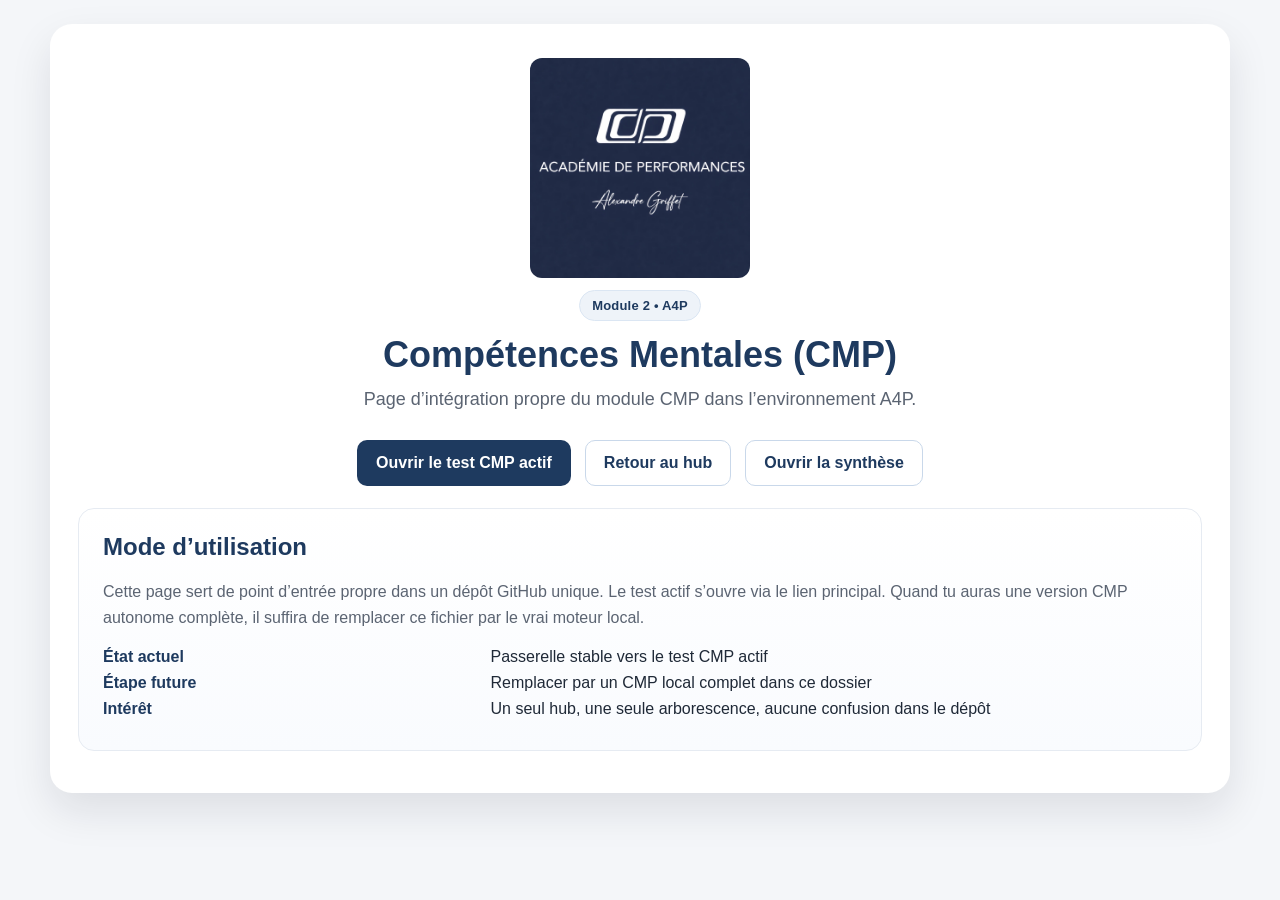
==== cmp/index.html @ 4a127841 "Add files via upload" ====
<!DOCTYPE html>
<html lang="fr">
<head>
<meta charset="UTF-8" />
<meta name="viewport" content="width=device-width, initial-scale=1.0" />
<title>CMP | A4P</title>
<style>
:root{
  --bg:#f4f6f9; --card:#fff; --text:#1f2937; --muted:#5b6472;
  --primary:#1e3a5f; --primary-2:#294d7a; --border:#e6ebf2;
  --shadow:0 18px 42px rgba(15,23,42,.10); --radius:16px;
}
*{box-sizing:border-box}
body{margin:0;font-family:Arial,Helvetica,sans-serif;background:var(--bg);color:var(--text);padding:24px}
.wrap{max-width:1180px;margin:0 auto;background:var(--card);border-radius:22px;box-shadow:var(--shadow);padding:34px 28px 42px}
.top{text-align:center;margin-bottom:26px}
.logo{max-width:220px;width:100%;height:auto;margin:0 auto 12px;display:block;border-radius:12px}
.badge{display:inline-block;font-size:13px;background:#eef3f9;color:var(--primary);border:1px solid #dbe6f3;padding:7px 12px;border-radius:999px;margin-bottom:14px;font-weight:700;letter-spacing:.2px}
h1{margin:0 0 10px;font-size:36px;line-height:1.12;color:var(--primary)}
h2{margin:0 0 10px;color:var(--primary)}
.subtitle{margin:0 auto;max-width:900px;font-size:18px;line-height:1.6;color:var(--muted)}
.grid{display:grid;grid-template-columns:repeat(3,minmax(0,1fr));gap:22px;margin-top:32px}
.card{border:1px solid var(--border);border-radius:var(--radius);background:linear-gradient(180deg,#fff 0%,#f9fbfe 100%);padding:24px}
.module{font-size:12px;text-transform:uppercase;letter-spacing:.8px;color:#6b7280;font-weight:700;margin-bottom:8px}
.meta{margin:0 0 18px;padding-left:18px;color:var(--text);line-height:1.7;font-size:14px}
.btn{display:inline-block;text-decoration:none;background:var(--primary);color:#fff;padding:13px 18px;border-radius:10px;font-weight:700;text-align:center;border:1px solid transparent}
.btn:hover{background:var(--primary-2)}
.btn.secondary{background:#fff;color:var(--primary);border-color:#c9d8ea}
.actions{display:flex;justify-content:center;gap:14px;flex-wrap:wrap}
.synthese{margin-top:30px;border-top:1px solid var(--border);padding-top:28px;text-align:center}
.footer{margin-top:28px;text-align:center;font-size:13px;color:#6b7280}
.frame-wrap{margin-top:20px;border:1px solid var(--border);border-radius:16px;overflow:hidden;background:#fff}
iframe{width:100%;height:78vh;border:0;background:#fff}
.notice{margin:18px 0;color:var(--muted);line-height:1.6}
.kv{display:grid;grid-template-columns:1.1fr 2fr;gap:10px;margin:8px 0}
.kv strong{color:var(--primary)}
@media (max-width:980px){.grid{grid-template-columns:1fr}h1{font-size:30px}.wrap{padding:24px 18px 30px}.kv{grid-template-columns:1fr}}
</style>
</head>
<body>
<div class="wrap">
  <div class="top">
    <img class="logo" src="../assets/logo-a4p.jpeg" alt="A4P">
    <div class="badge">Module 2 • A4P</div>
    <h1>Compétences Mentales (CMP)</h1>
    <p class="subtitle">Page d’intégration propre du module CMP dans l’environnement A4P.</p>
  </div>

  <div class="actions">
    <a class="btn" href="https://alexandregriffet-cmd.github.io/CMP_academie_performances.html/">Ouvrir le test CMP actif</a>
    <a class="btn secondary" href="../index.html">Retour au hub</a>
    <a class="btn secondary" href="../synthese.html">Ouvrir la synthèse</a>
  </div>

  <div class="card" style="margin-top:22px">
    <h2>Mode d’utilisation</h2>
    <p class="notice">
      Cette page sert de point d’entrée propre dans un dépôt GitHub unique. Le test actif s’ouvre via le lien principal.
      Quand tu auras une version CMP autonome complète, il suffira de remplacer ce fichier par le vrai moteur local.
    </p>
    <div class="kv"><strong>État actuel</strong><span>Passerelle stable vers le test CMP actif</span></div>
    <div class="kv"><strong>Étape future</strong><span>Remplacer par un CMP local complet dans ce dossier</span></div>
    <div class="kv"><strong>Intérêt</strong><span>Un seul hub, une seule arborescence, aucune confusion dans le dépôt</span></div>
  </div>
</div>
</body>
</html>
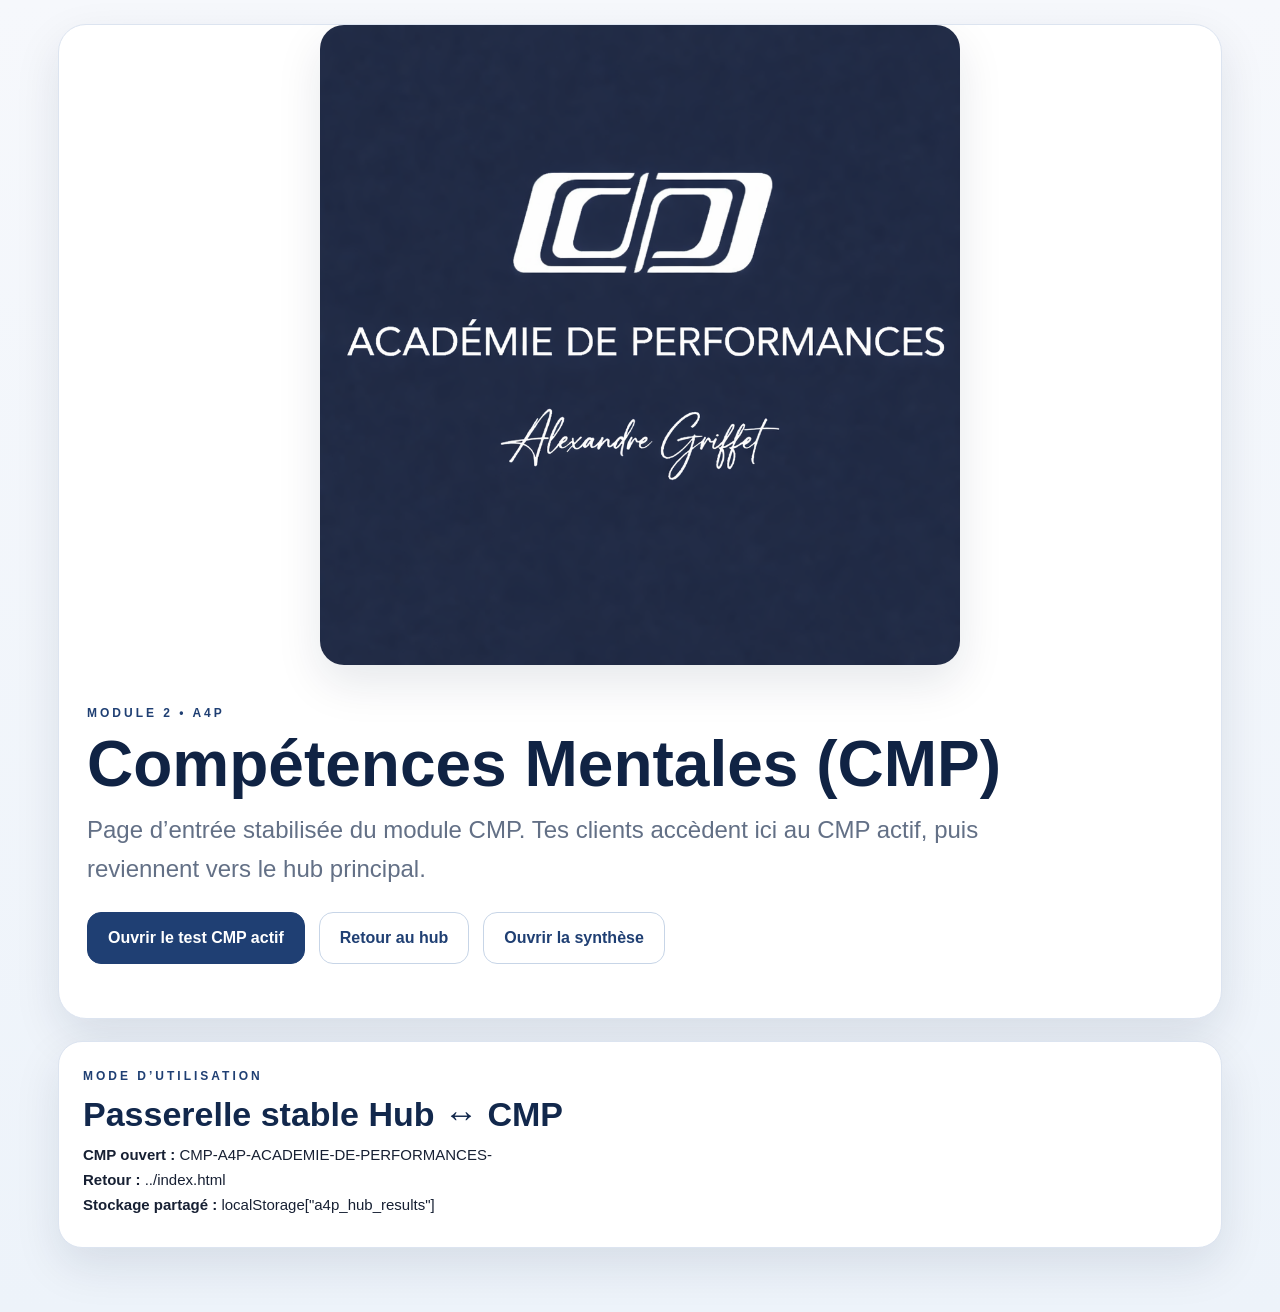
==== commit 8f67ef01: "Add files via upload" ====
--- a/cmp/index.html
+++ b/cmp/index.html
@@ -4,64 +4,33 @@
 <meta charset="UTF-8" />
 <meta name="viewport" content="width=device-width, initial-scale=1.0" />
 <title>CMP | A4P</title>
-<style>
-:root{
-  --bg:#f4f6f9; --card:#fff; --text:#1f2937; --muted:#5b6472;
-  --primary:#1e3a5f; --primary-2:#294d7a; --border:#e6ebf2;
-  --shadow:0 18px 42px rgba(15,23,42,.10); --radius:16px;
-}
-*{box-sizing:border-box}
-body{margin:0;font-family:Arial,Helvetica,sans-serif;background:var(--bg);color:var(--text);padding:24px}
-.wrap{max-width:1180px;margin:0 auto;background:var(--card);border-radius:22px;box-shadow:var(--shadow);padding:34px 28px 42px}
-.top{text-align:center;margin-bottom:26px}
-.logo{max-width:220px;width:100%;height:auto;margin:0 auto 12px;display:block;border-radius:12px}
-.badge{display:inline-block;font-size:13px;background:#eef3f9;color:var(--primary);border:1px solid #dbe6f3;padding:7px 12px;border-radius:999px;margin-bottom:14px;font-weight:700;letter-spacing:.2px}
-h1{margin:0 0 10px;font-size:36px;line-height:1.12;color:var(--primary)}
-h2{margin:0 0 10px;color:var(--primary)}
-.subtitle{margin:0 auto;max-width:900px;font-size:18px;line-height:1.6;color:var(--muted)}
-.grid{display:grid;grid-template-columns:repeat(3,minmax(0,1fr));gap:22px;margin-top:32px}
-.card{border:1px solid var(--border);border-radius:var(--radius);background:linear-gradient(180deg,#fff 0%,#f9fbfe 100%);padding:24px}
-.module{font-size:12px;text-transform:uppercase;letter-spacing:.8px;color:#6b7280;font-weight:700;margin-bottom:8px}
-.meta{margin:0 0 18px;padding-left:18px;color:var(--text);line-height:1.7;font-size:14px}
-.btn{display:inline-block;text-decoration:none;background:var(--primary);color:#fff;padding:13px 18px;border-radius:10px;font-weight:700;text-align:center;border:1px solid transparent}
-.btn:hover{background:var(--primary-2)}
-.btn.secondary{background:#fff;color:var(--primary);border-color:#c9d8ea}
-.actions{display:flex;justify-content:center;gap:14px;flex-wrap:wrap}
-.synthese{margin-top:30px;border-top:1px solid var(--border);padding-top:28px;text-align:center}
-.footer{margin-top:28px;text-align:center;font-size:13px;color:#6b7280}
-.frame-wrap{margin-top:20px;border:1px solid var(--border);border-radius:16px;overflow:hidden;background:#fff}
-iframe{width:100%;height:78vh;border:0;background:#fff}
-.notice{margin:18px 0;color:var(--muted);line-height:1.6}
-.kv{display:grid;grid-template-columns:1.1fr 2fr;gap:10px;margin:8px 0}
-.kv strong{color:var(--primary)}
-@media (max-width:980px){.grid{grid-template-columns:1fr}h1{font-size:30px}.wrap{padding:24px 18px 30px}.kv{grid-template-columns:1fr}}
-</style>
+<link rel="stylesheet" href="../styles.css" />
 </head>
 <body>
-<div class="wrap">
-  <div class="top">
-    <img class="logo" src="../assets/logo-a4p.jpeg" alt="A4P">
-    <div class="badge">Module 2 • A4P</div>
-    <h1>Compétences Mentales (CMP)</h1>
-    <p class="subtitle">Page d’intégration propre du module CMP dans l’environnement A4P.</p>
-  </div>
+<main class="page">
+  <section class="shell hero">
+    <img class="hero-logo" src="../assets/logo-a4p.png" alt="A4P">
+    <div class="hero-content">
+      <div class="eyebrow">Module 2 • A4P</div>
+      <h1>Compétences Mentales (CMP)</h1>
+      <p class="lead">Page d’entrée stabilisée du module CMP. Tes clients accèdent ici au CMP actif, puis reviennent vers le hub principal.</p>
+      <div class="toolbar">
+        <a class="btn" href="https://alexandregriffet-cmd.github.io/CMP-A4P-ACADEMIE-DE-PERFORMANCES-/">Ouvrir le test CMP actif</a>
+        <a class="btn secondary" href="../index.html">Retour au hub</a>
+        <a class="btn secondary" href="https://alexandregriffet-cmd.github.io/CMP-A4P-ACADEMIE-DE-PERFORMANCES-/resultats.html">Ouvrir la synthèse</a>
+      </div>
+    </div>
+  </section>
 
-  <div class="actions">
-    <a class="btn" href="https://alexandregriffet-cmd.github.io/CMP_academie_performances.html/">Ouvrir le test CMP actif</a>
-    <a class="btn secondary" href="../index.html">Retour au hub</a>
-    <a class="btn secondary" href="../synthese.html">Ouvrir la synthèse</a>
-  </div>
-
-  <div class="card" style="margin-top:22px">
-    <h2>Mode d’utilisation</h2>
-    <p class="notice">
-      Cette page sert de point d’entrée propre dans un dépôt GitHub unique. Le test actif s’ouvre via le lien principal.
-      Quand tu auras une version CMP autonome complète, il suffira de remplacer ce fichier par le vrai moteur local.
-    </p>
-    <div class="kv"><strong>État actuel</strong><span>Passerelle stable vers le test CMP actif</span></div>
-    <div class="kv"><strong>Étape future</strong><span>Remplacer par un CMP local complet dans ce dossier</span></div>
-    <div class="kv"><strong>Intérêt</strong><span>Un seul hub, une seule arborescence, aucune confusion dans le dépôt</span></div>
-  </div>
-</div>
+  <section class="card" style="margin-top:22px">
+    <div class="eyebrow">Mode d’utilisation</div>
+    <h2 style="margin:0 0 12px;color:#12284c;font-size:34px">Passerelle stable Hub ↔ CMP</h2>
+    <div class="module-meta">
+      <div><strong>CMP ouvert :</strong> CMP-A4P-ACADEMIE-DE-PERFORMANCES-</div>
+      <div><strong>Retour :</strong> ../index.html</div>
+      <div><strong>Stockage partagé :</strong> localStorage["a4p_hub_results"]</div>
+    </div>
+  </section>
+</main>
 </body>
 </html>
--- a/styles.css
+++ b/styles.css
@@ -0,0 +1,37 @@
+:root{
+  --bg:#f3f6fb; --card:#ffffff; --text:#172033; --muted:#637086;
+  --primary:#1f3f73; --primary2:#3d6ed0; --line:#dce4f0;
+  --shadow:0 18px 46px rgba(14,26,54,.10); --radius:22px;
+}
+*{box-sizing:border-box}
+body{margin:0;font-family:Arial,Helvetica,sans-serif;background:linear-gradient(180deg,#f6f8fc 0%,#edf3fa 100%);color:var(--text)}
+a{text-decoration:none}
+.page{max-width:1200px;margin:0 auto;padding:24px 18px 64px}
+.hero-logo{width:min(100%,640px);display:block;margin:0 auto 10px;border-radius:24px;box-shadow:var(--shadow)}
+.hero{padding:0 0 18px}
+.shell{background:var(--card);border:1px solid var(--line);border-radius:28px;box-shadow:var(--shadow);overflow:hidden}
+.hero-content{padding:28px}
+.eyebrow{display:inline-block;letter-spacing:3px;font-size:12px;font-weight:800;color:var(--primary);text-transform:uppercase;margin-bottom:12px}
+h1{margin:0 0 14px;font-size:clamp(36px,5vw,64px);line-height:1.02;color:#102344}
+.lead{margin:0;max-width:900px;font-size:clamp(18px,2.3vw,24px);line-height:1.6;color:var(--muted)}
+.toolbar{display:flex;gap:14px;flex-wrap:wrap;margin:24px 0 8px}
+.btn{display:inline-flex;align-items:center;justify-content:center;gap:10px;background:var(--primary);color:#fff;border:1px solid var(--primary);padding:14px 20px;border-radius:14px;font-weight:700;cursor:pointer;min-height:52px}
+.btn.secondary{background:#fff;color:var(--primary);border-color:#c7d5e7}
+.metrics{display:grid;grid-template-columns:1.1fr 1fr;gap:22px;margin-top:24px}
+.card{background:var(--card);border:1px solid var(--line);border-radius:24px;padding:24px;box-shadow:var(--shadow)}
+.big-score{font-size:56px;font-weight:800;color:#102344;margin:8px 0 4px}
+.small-muted{color:var(--muted);font-size:15px}
+.modules{display:grid;grid-template-columns:repeat(3,minmax(0,1fr));gap:22px;margin-top:22px}
+.module-tag{font-size:12px;letter-spacing:2px;text-transform:uppercase;color:var(--primary);font-weight:800;margin-bottom:8px}
+h3{font-size:34px;line-height:1.08;margin:0 0 10px;color:#12284c}
+.module-desc{font-size:18px;line-height:1.6;color:var(--muted);min-height:86px}
+.status{display:inline-block;margin:4px 0 12px;padding:8px 12px;border-radius:999px;font-weight:700;font-size:13px}
+.status.ready{background:#eaf4eb;color:#25603a}.status.pending{background:#f6f0e7;color:#815a1d}
+.module-meta{display:grid;gap:8px;font-size:15px;margin-bottom:10px}
+.summary{color:var(--muted);line-height:1.7;min-height:92px}
+.card-actions{display:flex;flex-wrap:wrap;gap:12px;margin-top:16px}
+.json-box{margin-top:22px;background:#0d2240;color:#dfeaff;border-radius:18px;padding:20px;overflow:auto;font:14px/1.5 ui-monospace,SFMono-Regular,Menlo,monospace;max-height:360px}
+.footer-note{margin-top:22px;color:var(--muted);font-size:14px;text-align:center}
+.center{display:flex;justify-content:center}
+.radar-wrap{display:flex;align-items:center;justify-content:center;min-height:420px}
+@media (max-width:980px){.metrics,.modules{grid-template-columns:1fr}.hero-content,.card{padding:20px}.big-score{font-size:46px}h3{font-size:28px}.module-desc,.summary{min-height:auto}.radar-wrap{min-height:320px}}
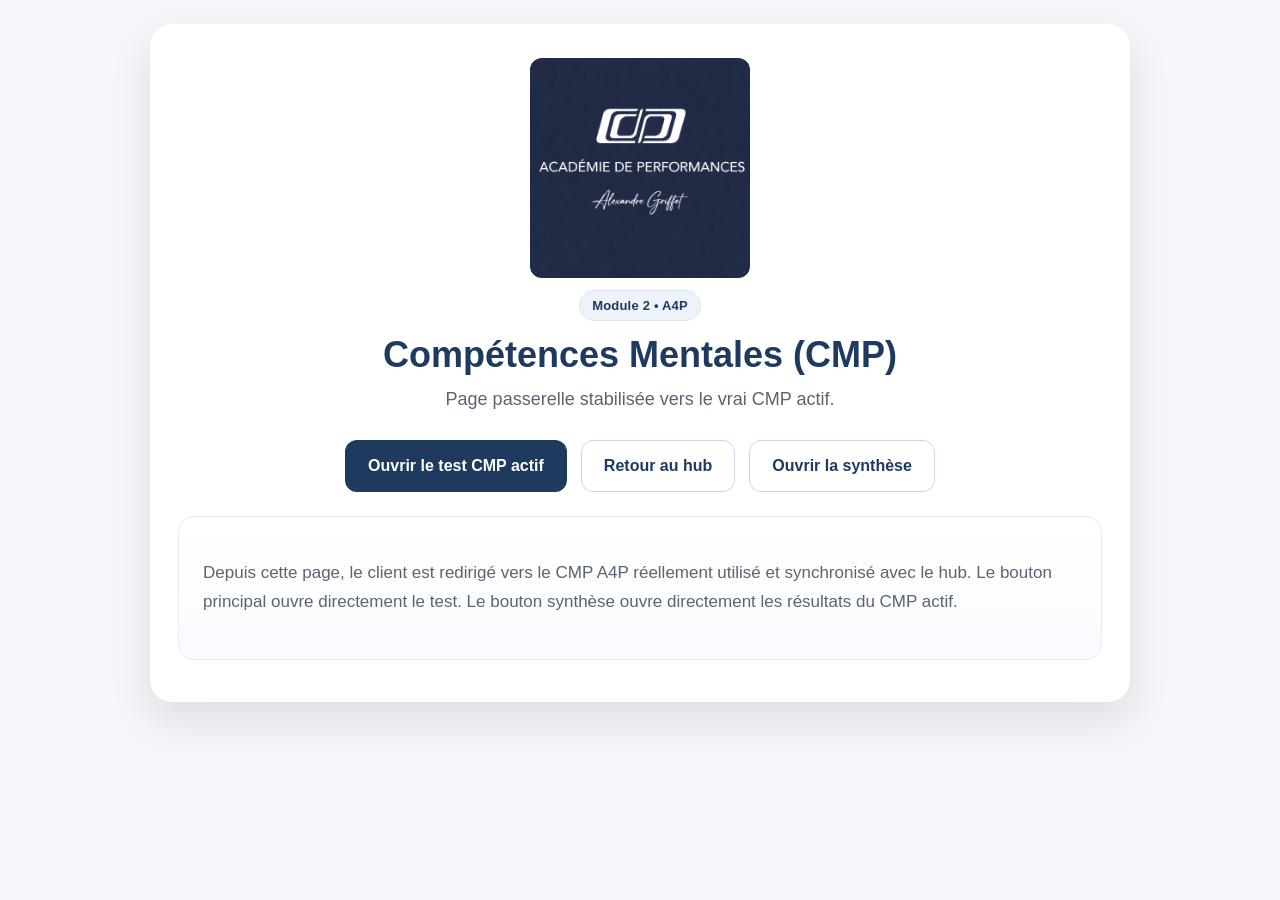
==== commit defd7f73: "Add files via upload" ====
--- a/cmp/index.html
+++ b/cmp/index.html
@@ -4,33 +4,34 @@
 <meta charset="UTF-8" />
 <meta name="viewport" content="width=device-width, initial-scale=1.0" />
 <title>CMP | A4P</title>
-<link rel="stylesheet" href="../styles.css" />
+<style>
+:root{--bg:#f4f6f9;--card:#fff;--text:#1f2937;--muted:#5b6472;--primary:#1e3a5f;--primary-2:#294d7a;--border:#e6ebf2;--shadow:0 18px 42px rgba(15,23,42,.10);--radius:16px}
+*{box-sizing:border-box} body{margin:0;font-family:Arial,Helvetica,sans-serif;background:var(--bg);color:var(--text);padding:24px}
+.wrap{max-width:980px;margin:0 auto;background:var(--card);border-radius:22px;box-shadow:var(--shadow);padding:34px 28px 42px}
+.top{text-align:center;margin-bottom:26px}.logo{max-width:220px;width:100%;height:auto;margin:0 auto 12px;display:block;border-radius:12px}
+.badge{display:inline-block;font-size:13px;background:#eef3f9;color:var(--primary);border:1px solid #dbe6f3;padding:7px 12px;border-radius:999px;margin-bottom:14px;font-weight:700;letter-spacing:.2px}
+h1{margin:0 0 10px;font-size:36px;line-height:1.12;color:var(--primary)}.subtitle{margin:0 auto;max-width:900px;font-size:18px;line-height:1.6;color:var(--muted)}
+.actions{display:flex;justify-content:center;gap:14px;flex-wrap:wrap}.btn{display:inline-block;text-decoration:none;background:var(--primary);color:#fff;padding:16px 22px;border-radius:12px;font-weight:700;text-align:center;border:1px solid transparent}.btn:hover{background:var(--primary-2)}.btn.secondary{background:#fff;color:var(--primary);border-color:#c9d8ea}
+.card{border:1px solid var(--border);border-radius:var(--radius);background:linear-gradient(180deg,#fff 0%,#f9fbfe 100%);padding:24px;margin-top:24px}.notice{margin:18px 0;color:var(--muted);line-height:1.7;font-size:17px}
+@media (max-width:680px){.wrap{padding:24px 18px 30px}.actions .btn{width:100%}.wrap h1{font-size:30px}}
+</style>
 </head>
 <body>
-<main class="page">
-  <section class="shell hero">
-    <img class="hero-logo" src="../assets/logo-a4p.png" alt="A4P">
-    <div class="hero-content">
-      <div class="eyebrow">Module 2 • A4P</div>
-      <h1>Compétences Mentales (CMP)</h1>
-      <p class="lead">Page d’entrée stabilisée du module CMP. Tes clients accèdent ici au CMP actif, puis reviennent vers le hub principal.</p>
-      <div class="toolbar">
-        <a class="btn" href="https://alexandregriffet-cmd.github.io/CMP-A4P-ACADEMIE-DE-PERFORMANCES-/">Ouvrir le test CMP actif</a>
-        <a class="btn secondary" href="../index.html">Retour au hub</a>
-        <a class="btn secondary" href="https://alexandregriffet-cmd.github.io/CMP-A4P-ACADEMIE-DE-PERFORMANCES-/resultats.html">Ouvrir la synthèse</a>
-      </div>
-    </div>
-  </section>
-
-  <section class="card" style="margin-top:22px">
-    <div class="eyebrow">Mode d’utilisation</div>
-    <h2 style="margin:0 0 12px;color:#12284c;font-size:34px">Passerelle stable Hub ↔ CMP</h2>
-    <div class="module-meta">
-      <div><strong>CMP ouvert :</strong> CMP-A4P-ACADEMIE-DE-PERFORMANCES-</div>
-      <div><strong>Retour :</strong> ../index.html</div>
-      <div><strong>Stockage partagé :</strong> localStorage["a4p_hub_results"]</div>
-    </div>
-  </section>
-</main>
+<div class="wrap">
+  <div class="top">
+    <img class="logo" src="../assets/logo-a4p.jpeg" alt="A4P">
+    <div class="badge">Module 2 • A4P</div>
+    <h1>Compétences Mentales (CMP)</h1>
+    <p class="subtitle">Page passerelle stabilisée vers le vrai CMP actif.</p>
+  </div>
+  <div class="actions">
+    <a class="btn" href="https://alexandregriffet-cmd.github.io/CMP-A4P-ACADEMIE-DE-PERFORMANCES-/">Ouvrir le test CMP actif</a>
+    <a class="btn secondary" href="../index.html">Retour au hub</a>
+    <a class="btn secondary" href="https://alexandregriffet-cmd.github.io/CMP-A4P-ACADEMIE-DE-PERFORMANCES-/resultats.html">Ouvrir la synthèse</a>
+  </div>
+  <div class="card">
+    <p class="notice">Depuis cette page, le client est redirigé vers le CMP A4P réellement utilisé et synchronisé avec le hub. Le bouton principal ouvre directement le test. Le bouton synthèse ouvre directement les résultats du CMP actif.</p>
+  </div>
+</div>
 </body>
 </html>
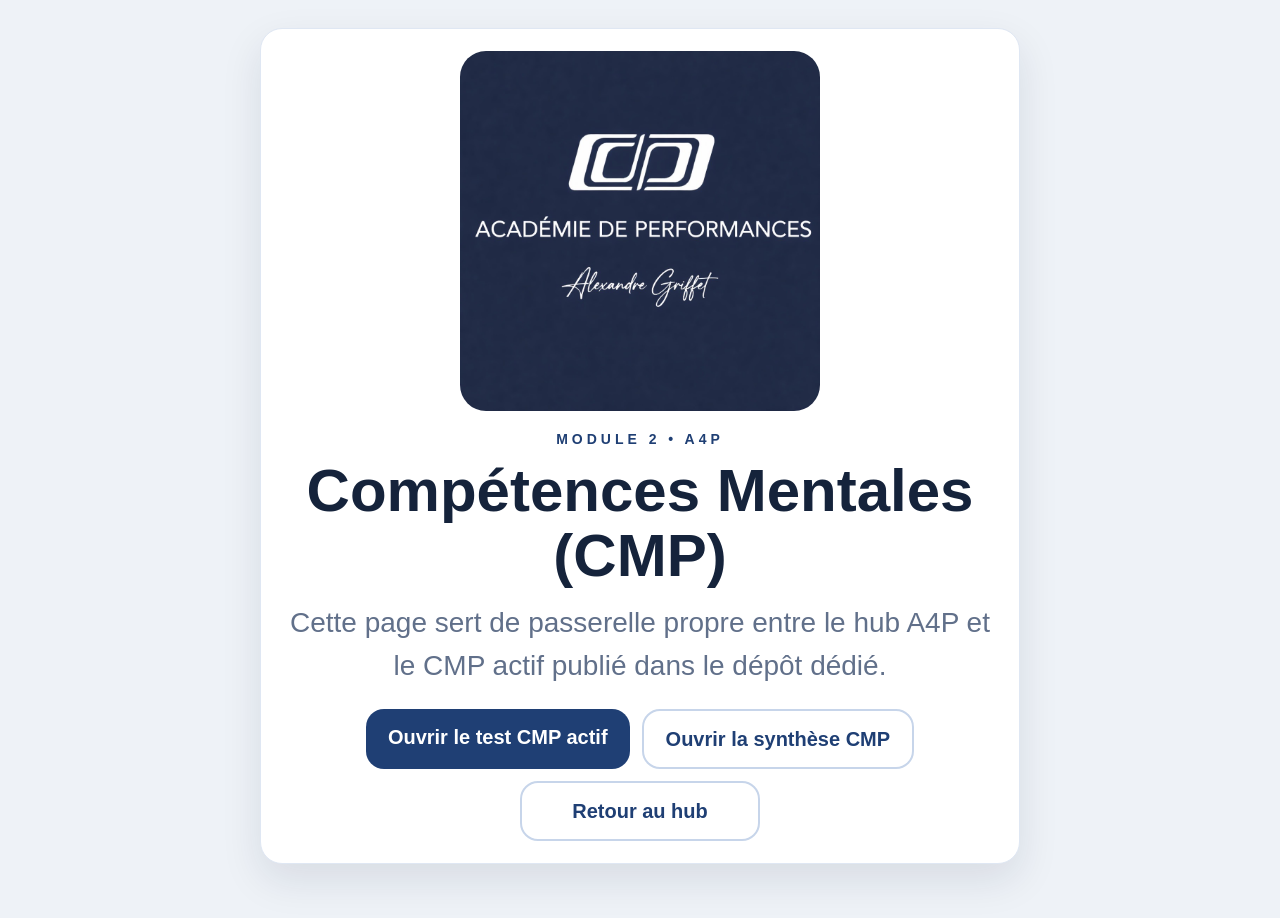
==== commit b8095b3b: "Add files via upload" ====
--- a/cmp/index.html
+++ b/cmp/index.html
@@ -1,37 +1,24 @@
 <!DOCTYPE html>
 <html lang="fr">
 <head>
-<meta charset="UTF-8" />
-<meta name="viewport" content="width=device-width, initial-scale=1.0" />
-<title>CMP | A4P</title>
-<style>
-:root{--bg:#f4f6f9;--card:#fff;--text:#1f2937;--muted:#5b6472;--primary:#1e3a5f;--primary-2:#294d7a;--border:#e6ebf2;--shadow:0 18px 42px rgba(15,23,42,.10);--radius:16px}
-*{box-sizing:border-box} body{margin:0;font-family:Arial,Helvetica,sans-serif;background:var(--bg);color:var(--text);padding:24px}
-.wrap{max-width:980px;margin:0 auto;background:var(--card);border-radius:22px;box-shadow:var(--shadow);padding:34px 28px 42px}
-.top{text-align:center;margin-bottom:26px}.logo{max-width:220px;width:100%;height:auto;margin:0 auto 12px;display:block;border-radius:12px}
-.badge{display:inline-block;font-size:13px;background:#eef3f9;color:var(--primary);border:1px solid #dbe6f3;padding:7px 12px;border-radius:999px;margin-bottom:14px;font-weight:700;letter-spacing:.2px}
-h1{margin:0 0 10px;font-size:36px;line-height:1.12;color:var(--primary)}.subtitle{margin:0 auto;max-width:900px;font-size:18px;line-height:1.6;color:var(--muted)}
-.actions{display:flex;justify-content:center;gap:14px;flex-wrap:wrap}.btn{display:inline-block;text-decoration:none;background:var(--primary);color:#fff;padding:16px 22px;border-radius:12px;font-weight:700;text-align:center;border:1px solid transparent}.btn:hover{background:var(--primary-2)}.btn.secondary{background:#fff;color:var(--primary);border-color:#c9d8ea}
-.card{border:1px solid var(--border);border-radius:var(--radius);background:linear-gradient(180deg,#fff 0%,#f9fbfe 100%);padding:24px;margin-top:24px}.notice{margin:18px 0;color:var(--muted);line-height:1.7;font-size:17px}
-@media (max-width:680px){.wrap{padding:24px 18px 30px}.actions .btn{width:100%}.wrap h1{font-size:30px}}
-</style>
+  <meta charset="UTF-8" />
+  <meta name="viewport" content="width=device-width, initial-scale=1.0" />
+  <title>Passerelle CMP | A4P</title>
+  <link rel="stylesheet" href="../styles.css" />
 </head>
 <body>
-<div class="wrap">
-  <div class="top">
-    <img class="logo" src="../assets/logo-a4p.jpeg" alt="A4P">
-    <div class="badge">Module 2 • A4P</div>
-    <h1>Compétences Mentales (CMP)</h1>
-    <p class="subtitle">Page passerelle stabilisée vers le vrai CMP actif.</p>
-  </div>
-  <div class="actions">
-    <a class="btn" href="https://alexandregriffet-cmd.github.io/CMP-A4P-ACADEMIE-DE-PERFORMANCES-/">Ouvrir le test CMP actif</a>
-    <a class="btn secondary" href="../index.html">Retour au hub</a>
-    <a class="btn secondary" href="https://alexandregriffet-cmd.github.io/CMP-A4P-ACADEMIE-DE-PERFORMANCES-/resultats.html">Ouvrir la synthèse</a>
-  </div>
-  <div class="card">
-    <p class="notice">Depuis cette page, le client est redirigé vers le CMP A4P réellement utilisé et synchronisé avec le hub. Le bouton principal ouvre directement le test. Le bouton synthèse ouvre directement les résultats du CMP actif.</p>
-  </div>
-</div>
+  <main class="page">
+    <section class="card" style="text-align:center;max-width:760px;margin:0 auto;">
+      <img class="hero-logo" src="../assets/logo-a4p.jpeg" alt="Académie de Performances A4P" style="max-width:360px" />
+      <p class="eyebrow">Module 2 • A4P</p>
+      <h1 style="font-size:clamp(36px,8vw,60px)">Compétences Mentales (CMP)</h1>
+      <p class="lead">Cette page sert de passerelle propre entre le hub A4P et le CMP actif publié dans le dépôt dédié.</p>
+      <div class="actions" style="justify-content:center;">
+        <a class="btn" href="https://alexandregriffet-cmd.github.io/CMP-A4P-ACADEMIE-DE-PERFORMANCES-/index.html">Ouvrir le test CMP actif</a>
+        <a class="btn btn-secondary" href="https://alexandregriffet-cmd.github.io/CMP-A4P-ACADEMIE-DE-PERFORMANCES-/resultats.html">Ouvrir la synthèse CMP</a>
+        <a class="btn btn-secondary" href="../index.html">Retour au hub</a>
+      </div>
+    </section>
+  </main>
 </body>
 </html>
--- a/styles.css
+++ b/styles.css
@@ -0,0 +1,20 @@
+:root{
+  --bg:#eef2f7;--card:#ffffff;--text:#15233b;--muted:#61708a;--primary:#1f3f74;--primary-2:#30589a;--border:#dfe7f3;--ok-bg:#e9f6ea;--ok:#2d6a3b;--wait-bg:#f4ecdf;--wait:#9a6a20;--radius:22px;--shadow:0 16px 40px rgba(16,31,56,.10)
+}
+*{box-sizing:border-box} body{margin:0;font-family:-apple-system,BlinkMacSystemFont,'Segoe UI',Arial,sans-serif;background:var(--bg);color:var(--text)}
+.page{max-width:1080px;margin:0 auto;padding:20px 14px 48px}
+.card{background:var(--card);border:1px solid var(--border);border-radius:var(--radius);box-shadow:var(--shadow);padding:22px;margin-bottom:18px}
+.hero-logo{display:block;width:min(100%,420px);margin:0 auto 20px;border-radius:26px}
+.eyebrow{margin:0 0 12px;color:var(--primary);font-size:14px;font-weight:800;letter-spacing:4px;text-transform:uppercase}
+h1,h2,h3{margin:0 0 12px;color:var(--text);line-height:1.08} h1{font-size:clamp(42px,7vw,72px)} h2{font-size:clamp(28px,5vw,44px)} h3{font-size:clamp(24px,4vw,34px)}
+.lead{font-size:clamp(20px,3.8vw,28px);line-height:1.55;color:var(--muted);margin:0 0 22px}
+.actions{display:flex;gap:12px;flex-wrap:wrap;margin:16px 0 0}
+.btn{display:inline-block;text-decoration:none;border:none;cursor:pointer;background:var(--primary);color:#fff;padding:16px 22px;border-radius:18px;font-weight:800;font-size:20px;line-height:1.2;text-align:center;min-width:240px}
+.btn:hover{background:var(--primary-2)} .btn-secondary{background:#fff;color:var(--primary);border:2px solid #c7d5ea}
+.score{font-size:clamp(54px,11vw,84px);font-weight:900;line-height:1;color:var(--primary);margin:8px 0} .muted{color:var(--muted);font-size:20px;line-height:1.55}
+.grid{display:grid;grid-template-columns:1fr;gap:18px}.status{display:inline-block;padding:10px 16px;border-radius:999px;font-weight:800;font-size:16px}.status.ok{background:var(--ok-bg);color:var(--ok)}.status.wait{background:var(--wait-bg);color:var(--wait)}
+.module-card p{font-size:18px;line-height:1.65;color:var(--muted)} .module-meta{margin:14px 0;font-size:18px;line-height:1.6}
+.radar-wrap{display:flex;justify-content:center;align-items:center;padding:8px 0 0;overflow:hidden}
+.radar{width:100%;max-width:540px;height:auto;display:block}.json-box{background:#082556;color:#e8f1ff;border-radius:24px;padding:18px;overflow:auto;font:500 16px/1.55 ui-monospace,SFMono-Regular,Menlo,monospace;white-space:pre-wrap;word-break:break-word}
+.footer-note{margin-top:10px;color:var(--muted);text-align:center;font-size:16px;line-height:1.45}
+@media(min-width:900px){.grid.two{grid-template-columns:1.2fr .8fr}.grid.modules{grid-template-columns:repeat(3,1fr)} .page{padding:28px 18px 54px}}
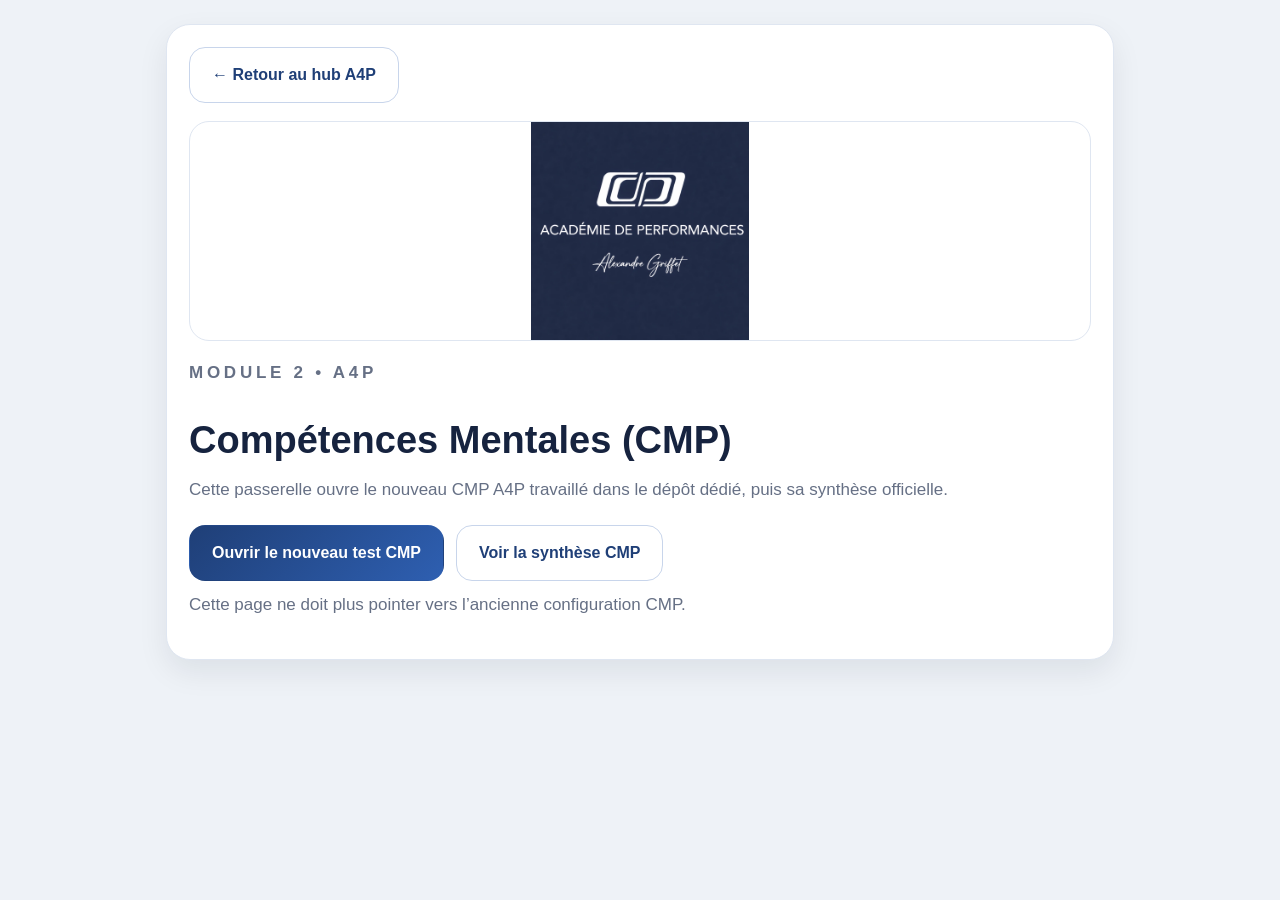
==== commit 62425d1c: "Add files via upload" ====
--- a/cmp/index.html
+++ b/cmp/index.html
@@ -1,24 +1,27 @@
 <!DOCTYPE html>
 <html lang="fr">
 <head>
-  <meta charset="UTF-8" />
-  <meta name="viewport" content="width=device-width, initial-scale=1.0" />
-  <title>Passerelle CMP | A4P</title>
-  <link rel="stylesheet" href="../styles.css" />
+<meta charset="UTF-8" />
+<meta name="viewport" content="width=device-width, initial-scale=1.0" />
+<title>CMP | A4P</title>
+<link rel="stylesheet" href="../styles.css" />
 </head>
 <body>
-  <main class="page">
-    <section class="card" style="text-align:center;max-width:760px;margin:0 auto;">
-      <img class="hero-logo" src="../assets/logo-a4p.jpeg" alt="Académie de Performances A4P" style="max-width:360px" />
-      <p class="eyebrow">Module 2 • A4P</p>
-      <h1 style="font-size:clamp(36px,8vw,60px)">Compétences Mentales (CMP)</h1>
-      <p class="lead">Cette page sert de passerelle propre entre le hub A4P et le CMP actif publié dans le dépôt dédié.</p>
-      <div class="actions" style="justify-content:center;">
-        <a class="btn" href="https://alexandregriffet-cmd.github.io/CMP-A4P-ACADEMIE-DE-PERFORMANCES-/index.html">Ouvrir le test CMP actif</a>
-        <a class="btn btn-secondary" href="https://alexandregriffet-cmd.github.io/CMP-A4P-ACADEMIE-DE-PERFORMANCES-/resultats.html">Ouvrir la synthèse CMP</a>
-        <a class="btn btn-secondary" href="../index.html">Retour au hub</a>
-      </div>
-    </section>
-  </main>
+<main class="page">
+  <section class="card">
+    <div class="actions" style="margin-top:0;margin-bottom:18px">
+      <a class="btn btn-secondary" href="../index.html">← Retour au hub A4P</a>
+    </div>
+    <img class="hero-logo" src="../assets/logo-a4p.jpeg" alt="A4P" style="border-radius:20px;max-height:220px;object-fit:contain;background:#fff;border:1px solid var(--border)" />
+    <p class="eyebrow" style="margin-top:18px">Module 2 • A4P</p>
+    <h1 style="font-size:38px;margin-bottom:14px">Compétences Mentales (CMP)</h1>
+    <p class="lead">Cette passerelle ouvre le nouveau CMP A4P travaillé dans le dépôt dédié, puis sa synthèse officielle.</p>
+    <div class="actions">
+      <a class="btn btn-primary" href="https://alexandregriffet-cmd.github.io/CMP-A4P-ACADEMIE-DE-PERFORMANCES-/index.html">Ouvrir le nouveau test CMP</a>
+      <a class="btn btn-secondary" href="https://alexandregriffet-cmd.github.io/CMP-A4P-ACADEMIE-DE-PERFORMANCES-/resultats.html">Voir la synthèse CMP</a>
+    </div>
+    <p class="helper">Cette page ne doit plus pointer vers l’ancienne configuration CMP.</p>
+  </section>
+</main>
 </body>
 </html>
--- a/styles.css
+++ b/styles.css
@@ -1,20 +1,61 @@
 :root{
-  --bg:#eef2f7;--card:#ffffff;--text:#15233b;--muted:#61708a;--primary:#1f3f74;--primary-2:#30589a;--border:#dfe7f3;--ok-bg:#e9f6ea;--ok:#2d6a3b;--wait-bg:#f4ecdf;--wait:#9a6a20;--radius:22px;--shadow:0 16px 40px rgba(16,31,56,.10)
+  --bg:#eef2f7;
+  --card:#ffffff;
+  --text:#16233f;
+  --muted:#667085;
+  --primary:#1f3f77;
+  --primary-2:#2e5fb1;
+  --border:#dfe6f1;
+  --success-bg:#e8f5e9;
+  --success:#2e7d32;
+  --wait-bg:#f6efe2;
+  --wait:#9a6b16;
+  --shadow:0 12px 30px rgba(16,24,40,.08);
+  --radius:24px;
 }
-*{box-sizing:border-box} body{margin:0;font-family:-apple-system,BlinkMacSystemFont,'Segoe UI',Arial,sans-serif;background:var(--bg);color:var(--text)}
-.page{max-width:1080px;margin:0 auto;padding:20px 14px 48px}
-.card{background:var(--card);border:1px solid var(--border);border-radius:var(--radius);box-shadow:var(--shadow);padding:22px;margin-bottom:18px}
-.hero-logo{display:block;width:min(100%,420px);margin:0 auto 20px;border-radius:26px}
-.eyebrow{margin:0 0 12px;color:var(--primary);font-size:14px;font-weight:800;letter-spacing:4px;text-transform:uppercase}
-h1,h2,h3{margin:0 0 12px;color:var(--text);line-height:1.08} h1{font-size:clamp(42px,7vw,72px)} h2{font-size:clamp(28px,5vw,44px)} h3{font-size:clamp(24px,4vw,34px)}
-.lead{font-size:clamp(20px,3.8vw,28px);line-height:1.55;color:var(--muted);margin:0 0 22px}
-.actions{display:flex;gap:12px;flex-wrap:wrap;margin:16px 0 0}
-.btn{display:inline-block;text-decoration:none;border:none;cursor:pointer;background:var(--primary);color:#fff;padding:16px 22px;border-radius:18px;font-weight:800;font-size:20px;line-height:1.2;text-align:center;min-width:240px}
-.btn:hover{background:var(--primary-2)} .btn-secondary{background:#fff;color:var(--primary);border:2px solid #c7d5ea}
-.score{font-size:clamp(54px,11vw,84px);font-weight:900;line-height:1;color:var(--primary);margin:8px 0} .muted{color:var(--muted);font-size:20px;line-height:1.55}
-.grid{display:grid;grid-template-columns:1fr;gap:18px}.status{display:inline-block;padding:10px 16px;border-radius:999px;font-weight:800;font-size:16px}.status.ok{background:var(--ok-bg);color:var(--ok)}.status.wait{background:var(--wait-bg);color:var(--wait)}
-.module-card p{font-size:18px;line-height:1.65;color:var(--muted)} .module-meta{margin:14px 0;font-size:18px;line-height:1.6}
-.radar-wrap{display:flex;justify-content:center;align-items:center;padding:8px 0 0;overflow:hidden}
-.radar{width:100%;max-width:540px;height:auto;display:block}.json-box{background:#082556;color:#e8f1ff;border-radius:24px;padding:18px;overflow:auto;font:500 16px/1.55 ui-monospace,SFMono-Regular,Menlo,monospace;white-space:pre-wrap;word-break:break-word}
-.footer-note{margin-top:10px;color:var(--muted);text-align:center;font-size:16px;line-height:1.45}
-@media(min-width:900px){.grid.two{grid-template-columns:1.2fr .8fr}.grid.modules{grid-template-columns:repeat(3,1fr)} .page{padding:28px 18px 54px}}
+*{box-sizing:border-box}
+html,body{margin:0;padding:0;background:var(--bg);color:var(--text);font-family:-apple-system,BlinkMacSystemFont,"Segoe UI",Roboto,Arial,sans-serif}
+a{text-decoration:none;color:inherit}
+.page{max-width:980px;margin:0 auto;padding:24px 16px 40px}
+.hero,.card{background:var(--card);border:1px solid var(--border);border-radius:var(--radius);box-shadow:var(--shadow)}
+.hero{overflow:hidden;margin-bottom:20px}
+.hero-logo{display:block;width:100%;max-height:360px;object-fit:cover;background:#1d2f5c}
+.hero-body{padding:20px}
+.eyebrow{letter-spacing:.22em;text-transform:uppercase;font-weight:800;color:#41598c;font-size:14px;margin:0 0 10px}
+.hero h1,.card h2{margin:0 0 10px;line-height:1.05;color:#122854}
+.hero h1{font-size:44px}
+.lead{font-size:18px;line-height:1.65;color:var(--muted);margin:0}
+.actions{display:flex;gap:12px;flex-wrap:wrap;margin-top:20px}
+.btn{display:inline-flex;align-items:center;justify-content:center;padding:16px 22px;border-radius:16px;font-weight:800;border:1px solid transparent;min-height:56px}
+.btn-primary{background:linear-gradient(135deg,var(--primary),var(--primary-2));color:#fff}
+.btn-secondary{background:#fff;color:var(--primary);border-color:#c8d5eb}
+.kpi{padding:24px;margin-bottom:20px}
+.kpi-value{font-size:80px;font-weight:900;line-height:1;margin:8px 0 6px;color:#1c4da1}
+.kpi-sub{font-size:18px;color:var(--muted)}
+.card{padding:22px;margin-bottom:20px}
+.module-grid{display:grid;grid-template-columns:1fr;gap:20px}
+.module-label{letter-spacing:.22em;text-transform:uppercase;font-weight:800;color:#6a7896;font-size:14px;margin-bottom:8px}
+.module-title{font-size:28px;font-weight:900;line-height:1.12;margin-bottom:12px}
+.status{display:inline-flex;align-items:center;padding:12px 18px;border-radius:999px;font-weight:800;font-size:14px;margin:4px 0 14px}
+.status-success{background:var(--success-bg);color:var(--success)}
+.status-wait{background:var(--wait-bg);color:var(--wait)}
+.meta{font-size:18px;line-height:1.8;color:var(--text);margin:0 0 14px}
+.resume{font-size:17px;line-height:1.8;color:var(--muted);margin:0 0 18px}
+.canvas-wrap{display:flex;justify-content:center;overflow:hidden}
+#radarCanvas{width:min(100%,560px)!important;height:auto!important;aspect-ratio:1/1;display:block}
+.dashboard p,.card p{font-size:17px;line-height:1.7;color:var(--muted)}
+strong{color:var(--text)}
+details summary{cursor:pointer;font-weight:800;color:var(--primary);margin-bottom:12px}
+pre{margin:0;white-space:pre-wrap;word-break:break-word;background:#0f2b63;color:#eef4ff;padding:18px;border-radius:18px;overflow:auto;font-size:14px;line-height:1.6}
+.helper{font-size:15px;color:var(--muted);margin-top:10px}
+.footer-note{display:none}
+@media (max-width:720px){
+  .page{padding:14px 10px 28px}
+  .hero h1{font-size:26px}
+  .lead{font-size:15px}
+  .hero-logo{max-height:240px}
+  .kpi-value{font-size:64px}
+  .module-title{font-size:24px}
+  .meta,.resume,.dashboard p,.card p{font-size:15px}
+  .btn{width:100%}
+}
